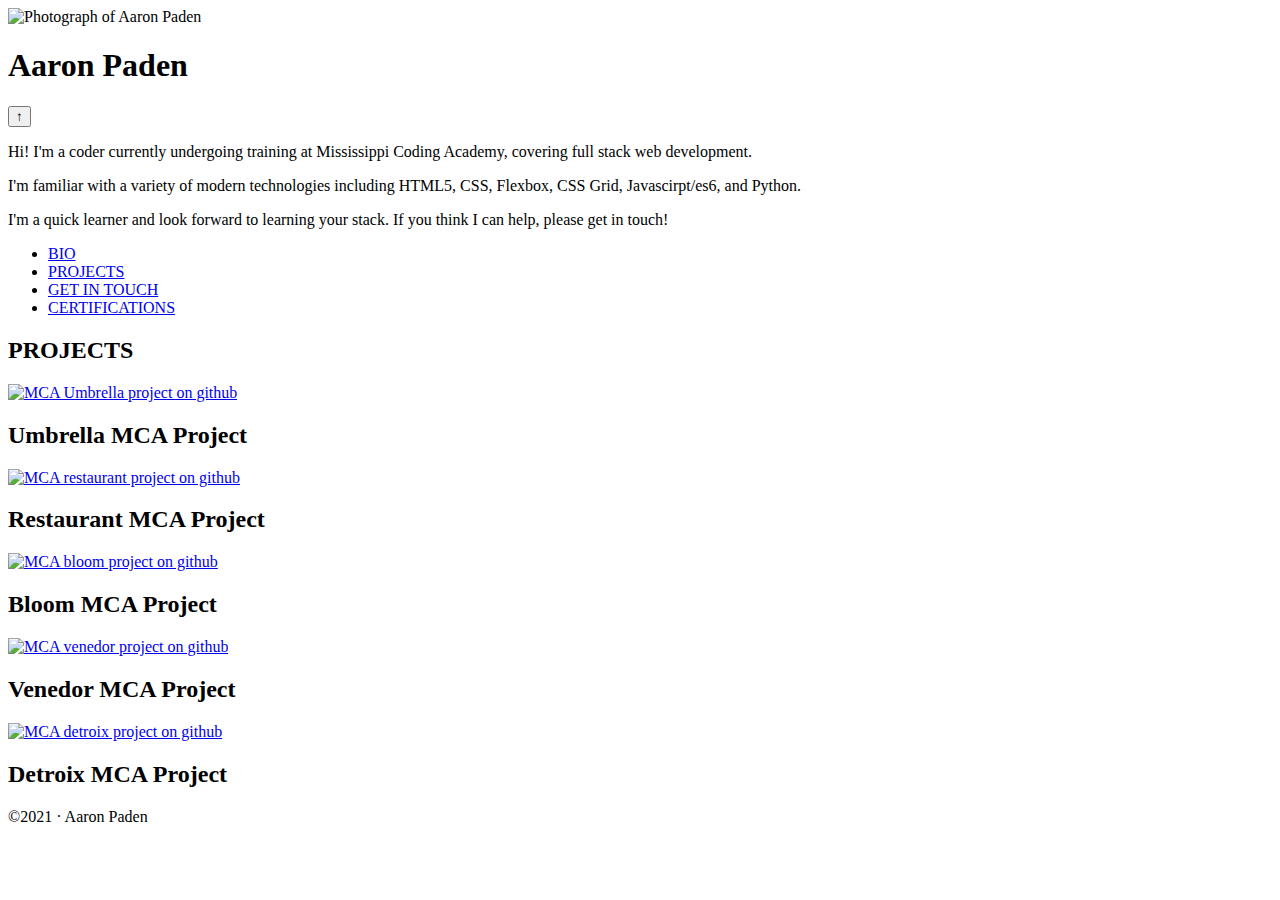
==== index.html @ 952217c9 "Add project cards." ====
<!DOCTYPE html>
<html lang="en">
    <head>
        <meta charset="UTF-8">
        <meta http-equiv="X-UA-Compatible" content="IE=edge">
        <meta name="viewport" content="width=device-width, initial-scale=1.0">
        <link rel="stylesheet" href="css/bootstrap.min.css">
        <script src="js/jquery-3.6.0.min.js"></script>
        <script src="js/popper.min.js"></script>
        <script src="js/bootstrap.min.js"></script>
        <link rel="stylesheet" href="css/style.css">
        <title>Aaron Paden Portfolio</title>
    </head>
    <body>
        <header class="header hero-header">
            <div class="about-box" id="aboutBox">
                <div class="about-header">
                    <img src="media/avatar.jpg" alt="Photograph of Aaron Paden">
                    <h1>Aaron Paden</h1>
                    <button class="btn d-md-none" id="aboutButton">↑</button>
                </div>
                <div class="about-text" id="aboutText">
                    <div class="triangle-border"></div>
                    <p>
                        Hi! I'm a coder currently undergoing training at Mississippi Coding Academy, covering full stack web development.
                    </p>
                    <p>
                        I'm familiar with a variety of modern technologies including HTML5, CSS, Flexbox, CSS Grid, Javascirpt/es6, and Python.
                    </p>
                    <p>
                        I'm a quick learner and look forward to learning your stack. If you think I can help, please get in touch!
                    </p>
                </div>
            </div>
            <nav class="about-nav">
                <ul>
                    <li><a href="bio.html">BIO</a></li>
                    <li><a href="#projects">PROJECTS</a></li>
                    <li><a href="contact.html">GET IN TOUCH</a></li>
                    <li><a href="certs.html">CERTIFICATIONS</a></li>
                </ul>
            </nav>
        </header>
        <main class="main">
            <h2 id="projects">PROJECTS</h2>
            <div class="project-card">
                <a href="https://github.com/AaronBPaden/mca-umbrella"><img src="media/umbrella.png" alt="MCA Umbrella project on github"></a>
                <h2>Umbrella MCA Project</h2>
            </div>
            <div class="project-card">
                <a href="https://github.com/AaronBPaden/mca-restaurant"><img src="media/restaurant.png" alt="MCA restaurant project on github"></a>
                <h2>Restaurant MCA Project</h2>
            </div>
            <div class="project-card">
                <a href="https://github.com/AaronBPaden/bloom"><img src="media/bloom.png" alt="MCA bloom project on github"></a>
                <h2>Bloom MCA Project</h2>
            </div>
            <div class="project-card">
                <a href="https://github.com/AaronBPaden/mca-venedor"><img src="media/venedor.png" alt="MCA venedor project on github"></a>
                <h2>Venedor MCA Project</h2>
            </div>
            <div class="project-card">
                <a href="https://github.com/AaronBPaden/detroix-bootstrap"><img src="media/detroix.png" alt="MCA detroix project on github"></a>
                <h2>Detroix MCA Project</h2>
            </div>
        </main>
        <footer class="footer">
            ©2021 · Aaron Paden
        </footer>
        <script src="js/mca-bio2.js"></script>
    </body>
</html>
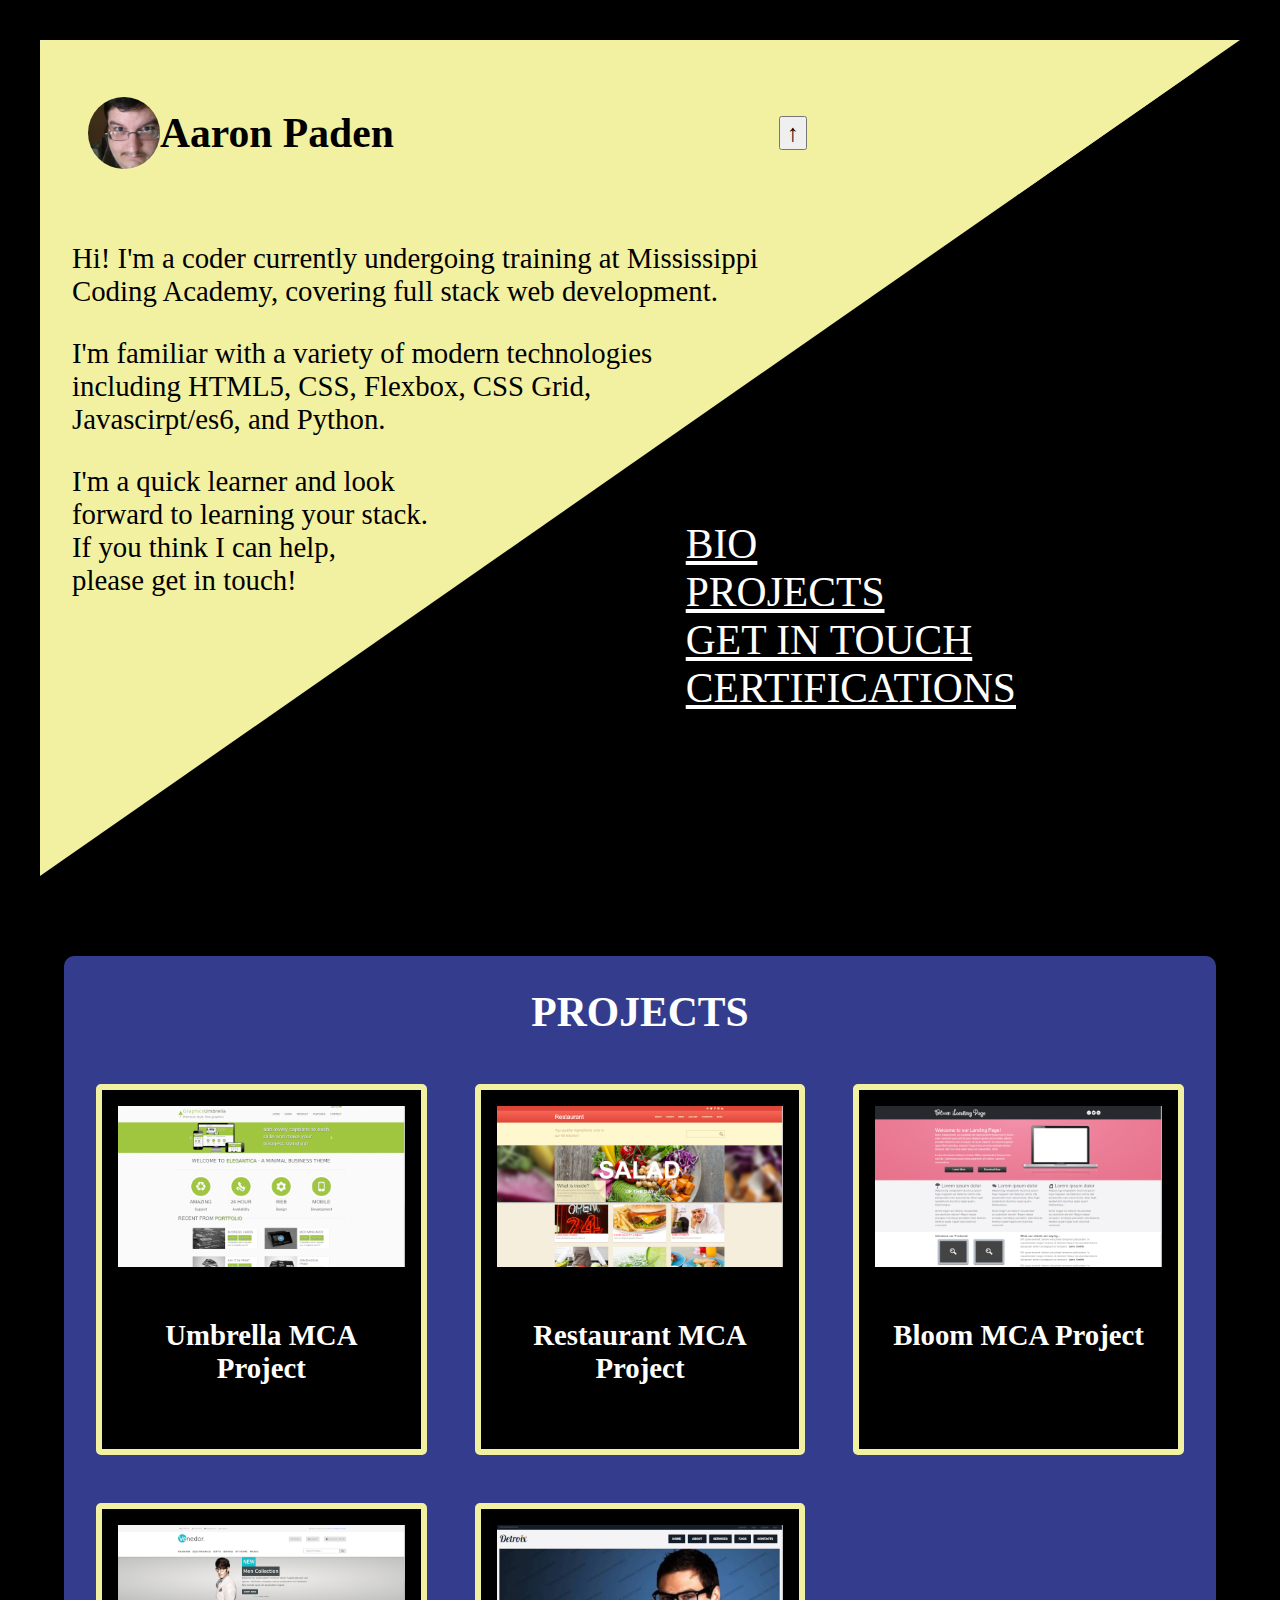
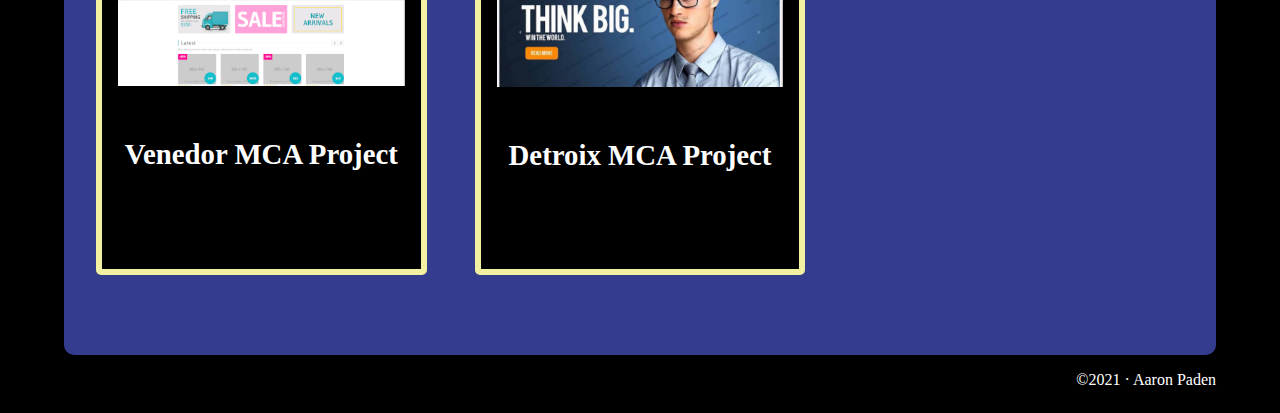
==== commit b50a29d7: "Add projects to main-content-box to give them some color." ====
--- a/index.html
+++ b/index.html
@@ -12,7 +12,7 @@
         <title>Aaron Paden Portfolio</title>
     </head>
     <body>
-        <header class="header hero-header">
+        <header class="header hero-header"> <!-- begin header -->
             <div class="about-box" id="aboutBox">
                 <div class="about-header">
                     <img src="media/avatar.jpg" alt="Photograph of Aaron Paden">
@@ -41,30 +41,34 @@
                 </ul>
             </nav>
         </header>
-        <main class="main">
-            <h2 id="projects">PROJECTS</h2>
-            <div class="project-card">
-                <a href="https://github.com/AaronBPaden/mca-umbrella"><img src="media/umbrella.png" alt="MCA Umbrella project on github"></a>
-                <h2>Umbrella MCA Project</h2>
-            </div>
-            <div class="project-card">
-                <a href="https://github.com/AaronBPaden/mca-restaurant"><img src="media/restaurant.png" alt="MCA restaurant project on github"></a>
-                <h2>Restaurant MCA Project</h2>
-            </div>
-            <div class="project-card">
-                <a href="https://github.com/AaronBPaden/bloom"><img src="media/bloom.png" alt="MCA bloom project on github"></a>
-                <h2>Bloom MCA Project</h2>
-            </div>
-            <div class="project-card">
-                <a href="https://github.com/AaronBPaden/mca-venedor"><img src="media/venedor.png" alt="MCA venedor project on github"></a>
-                <h2>Venedor MCA Project</h2>
-            </div>
-            <div class="project-card">
-                <a href="https://github.com/AaronBPaden/detroix-bootstrap"><img src="media/detroix.png" alt="MCA detroix project on github"></a>
-                <h2>Detroix MCA Project</h2>
+        <main class="main"> <!-- begin main -->
+            <div class="main-content-box">
+                <h2 id="projects">PROJECTS</h2>
+                <div class="projects-container">
+                    <div class="project-card">
+                        <a href="https://github.com/AaronBPaden/mca-umbrella"><img src="media/umbrella.png" alt="MCA Umbrella project on github"></a>
+                        <h3>Umbrella MCA Project</h3>
+                    </div>
+                    <div class="project-card">
+                        <a href="https://github.com/AaronBPaden/mca-restaurant"><img src="media/restaurant.png" alt="MCA restaurant project on github"></a>
+                        <h3>Restaurant MCA Project</h3>
+                    </div>
+                    <div class="project-card">
+                        <a href="https://github.com/AaronBPaden/bloom"><img src="media/bloom.png" alt="MCA bloom project on github"></a>
+                        <h3>Bloom MCA Project</h3>
+                    </div>
+                    <div class="project-card">
+                        <a href="https://github.com/AaronBPaden/mca-venedor"><img src="media/venedor.png" alt="MCA venedor project on github"></a>
+                        <h3>Venedor MCA Project</h3>
+                    </div>
+                    <div class="project-card">
+                        <a href="https://github.com/AaronBPaden/detroix-bootstrap"><img src="media/detroix.png" alt="MCA detroix project on github"></a>
+                        <h3>Detroix MCA Project</h3>
+                    </div>
+                </div>
             </div>
         </main>
-        <footer class="footer">
+        <footer class="footer"> <!-- begin footer -->
             ©2021 · Aaron Paden
         </footer>
         <script src="js/mca-bio2.js"></script>
--- a/css/style.css
+++ b/css/style.css
@@ -0,0 +1,369 @@
+/* global section */
+
+:root {
+    --primary: #f1f1a1;
+    --secondary: #343D8D;
+    /* TODO: replace this with a google fonts version. */
+    --font: "Lato"
+}
+
+html {
+    scroll-behavior: smooth;
+}
+
+/* We'll set this as needed rather than relying on the default values. */
+h1,
+h2,
+h3 {
+    margin: 0;
+    padding: 0;
+}
+
+body {
+    background: black;
+    color: white;
+    font-family: var(--font);
+}
+
+ul {
+    list-style: none;
+    padding: 0;
+}
+
+/* header section */
+
+.header {
+    position: relative;
+    margin-bottom: 3rem;
+}
+
+.header-content {
+    position: relative;
+    display: flex;
+    flex-direction: column;
+    align-items: flex-start;
+    justify-content: space-between;
+    color: black;
+}
+
+.about-header {
+    padding: 1rem;
+    width: 100%;
+    background: var(--primary);
+}
+
+@media (min-width: 768px) {
+    .triangle {
+        position: absolute;
+        top: 0;
+        right: 0;
+        left: 0;
+        /* This works around an issue where about-header visibly extends 1px beyond the triangle. */
+        bottom: -1px;
+        background: var(--primary);
+        clip-path: polygon(0% 0%, 0% 100%, 30% 100%, 40% 0%, 40% 0%)
+    }
+    .header {
+        background: black;
+    }
+    .header-content {
+        margin: auto;
+        width: 90vw;
+    }
+    .about-header {
+        width: auto;
+    }
+}
+
+.header-nav {
+    display: flex;
+    flex-direction: column;
+    justify-content: center;
+    align-items: center;
+    margin-top: 1rem;
+    width: 100%;
+    color: gray;
+    font-weight: bold;
+    font-size: clamp(1.5rem, 1rem + 1vw, 3rem);
+}
+
+.header-nav a {
+    color: white;
+}
+
+.header-nav a:hover {
+    color: var(--secondary);
+}
+
+.header-content .nav {
+    flex-direction: column;
+    align-items: center;
+}
+
+@media (min-width: 768px) {
+    .header-nav {
+        margin-top: 0;
+    }
+
+    .header-nav,
+    .header-nav .nav-item {
+        width: auto;
+    }
+
+    .header-content {
+        flex-direction: row;
+        align-items: center;
+    }
+
+    .header-content .nav {
+        flex-direction: row;
+        align-items: center;
+    }
+}
+
+.header h1 {
+    display: inline;
+    /* see: https://css-tricks.com/simplified-fluid-typography/ */
+    font-size: clamp(1.5rem, 1rem + 2vw, 6rem);
+}
+
+.nav .nav-item {
+    margin-right: 1rem;
+}
+
+.nav .nav-item:last-child {
+    margin-right: 0;
+}
+
+.nav .btn:hover {
+    filter: grayscale(50%);
+}
+
+/* about section */
+
+.hero-header {
+    position: relative;
+    background: black;
+}
+
+@media (min-width: 768px) {
+    .hero-header {
+        height: 100vh;
+    }
+}
+
+.about-box {
+    padding: 1rem;
+    height: 15vh;
+    margin-bottom: 2rem;
+    background: var(--primary);
+    color: black;
+    overflow: hidden;
+    transition-property: height;
+    transition-duration: 1s;
+}
+
+.about-text {
+    margin-top: 3rem;
+    font-size: clamp(1rem, 1rem + 1vw, 3rem);
+    /* font-size: 5rem; */
+    visibility: hidden;
+}
+
+@media (min-width: 768px) {
+    .about-box {
+        /* see https://stackoverflow.com/questions/485827/css-100-height-with-padding-margin */
+        position: absolute;
+        top: 0;
+        right: 0;
+        left: 0;
+        bottom: 0;
+        margin: 2rem;
+        padding: 2rem;
+        height: auto;
+        /* see: https://stackoverflow.com/questions/31149144/how-to-use-clip-path-with-text-inside-the-div */
+        clip-path: polygon(0% 0%, 0% 100%, 100% 0%);
+    }
+
+    .about-text {
+        visibility: visible;
+    }
+}
+
+.about-header {
+    display: flex;
+    align-items: center;
+    height: 10vh;
+}
+
+.about-header button {
+    margin: auto;
+    font-size: 1.5rem;
+    font-style: bold;
+}
+
+.about-header img {
+    display: inline;
+    height: 80%;
+    border-radius: 50%;
+}
+
+@media (min-width: 768px) {
+    .triangle-border {
+        float: right;
+        width: 100vw;
+        height: 70vh;
+        /* this resource helped: https://www.youtube.com/watch?v=sifXs4XVK7g */
+        /* shape-outside: polygon(5.49% 96.56%, 5.49% 96.56%, 84.98% -11.59%); */
+        shape-outside: polygon(5.54% 96.56%, 5.54% 99.33%, 87.27% -10.80%);
+        shape-margin: 2rem;
+    }
+}
+
+.about-nav {
+    display: flex;
+    flex-direction: column;
+    justify-content: center;
+    align-items: center;
+}
+
+@media (min-width: 768px) {
+    .about-nav {
+        position: absolute;
+        display: inline-block;
+        bottom: 20vh;
+        right: 20vw;
+    }
+}
+
+.about-nav a {
+    color: white;
+    font-size: clamp(1.5rem, 1rem + 2vw, 6rem);
+}
+
+.about-nav a:hover {
+    color: var(--secondary);
+}
+
+/* projects section */
+
+.main {
+    width: 90vw;
+    margin: auto;
+}
+
+.main > h2 {
+    margin: 3rem;
+    text-align: center;
+    font-size: clamp(1.5rem, 1rem + 2vw, 6rem);
+}
+
+.projects-container {
+    display: flex;
+    flex-direction: column;
+    grid-gap: 3rem;
+    margin: 3rem 0;
+}
+
+@media (min-width: 768px) {
+    .projects-container {
+        display: grid;
+        grid-template-rows: repeat(2, 1fr);
+        grid-template-columns: repeat(3, 1fr);
+    }
+}
+
+.project-card {
+    padding: 1rem;
+    border: 6px solid var(--primary);
+    border-radius: 5px;
+    background: black;
+}
+
+.project-card img {
+    width: 100%;
+}
+
+.project-card h3 {
+    text-align: center;
+    margin-top: 1rem;
+}
+
+/* main section */
+
+.main-content-box {
+    padding: 1rem;
+    background: var(--secondary);
+    border-radius: 10px;
+}
+
+@media (min-width: 768px) {
+    .main-content-box {
+        padding: 2rem;
+    }
+}
+
+.main-content-box h2 {
+    margin-bottom: 3rem;
+    text-align: center;
+    font-size: clamp(1.5rem, 1rem + 2vw, 6rem);
+    font-weight: bold;
+}
+
+.main-content-box h3 {
+    margin: 3rem 0;
+    font-size: clamp(1.5rem, 1rem + 1vw, 3rem);
+    font-weight: bold;
+}
+
+.socials img {
+    margin-right: 1rem;
+    width: 3rem;
+    filter: invert(100%);
+}
+.socials img:hover {
+    filter: invert(80%);
+}
+
+.main-content-box input:focus,
+.main-content-box textarea:focus {
+    outline: 3px solid var(--primary);
+}
+
+.submit-box {
+    display: flex;
+    justify-content: flex-end;
+}
+
+.submit-box > .btn {
+    background: var(--primary);
+    color: black;
+    font-weight: bold;
+}
+
+.cert-carousel {
+    display: flex;
+    justify-content: space-between;
+}
+
+.cert-carousel > button {
+    font-weight: bold;
+    font-size: 2rem;
+    color: white;
+}
+.cert-carousel > button:hover {
+    color: var(--primary);
+}
+
+.cert-carousel > button:active {
+    outline-color: var(--primary);
+}
+
+/* footer section */
+
+.footer {
+    width: 90vw;
+    margin: auto;
+    padding: 1rem 0;
+    text-align: right;
+}
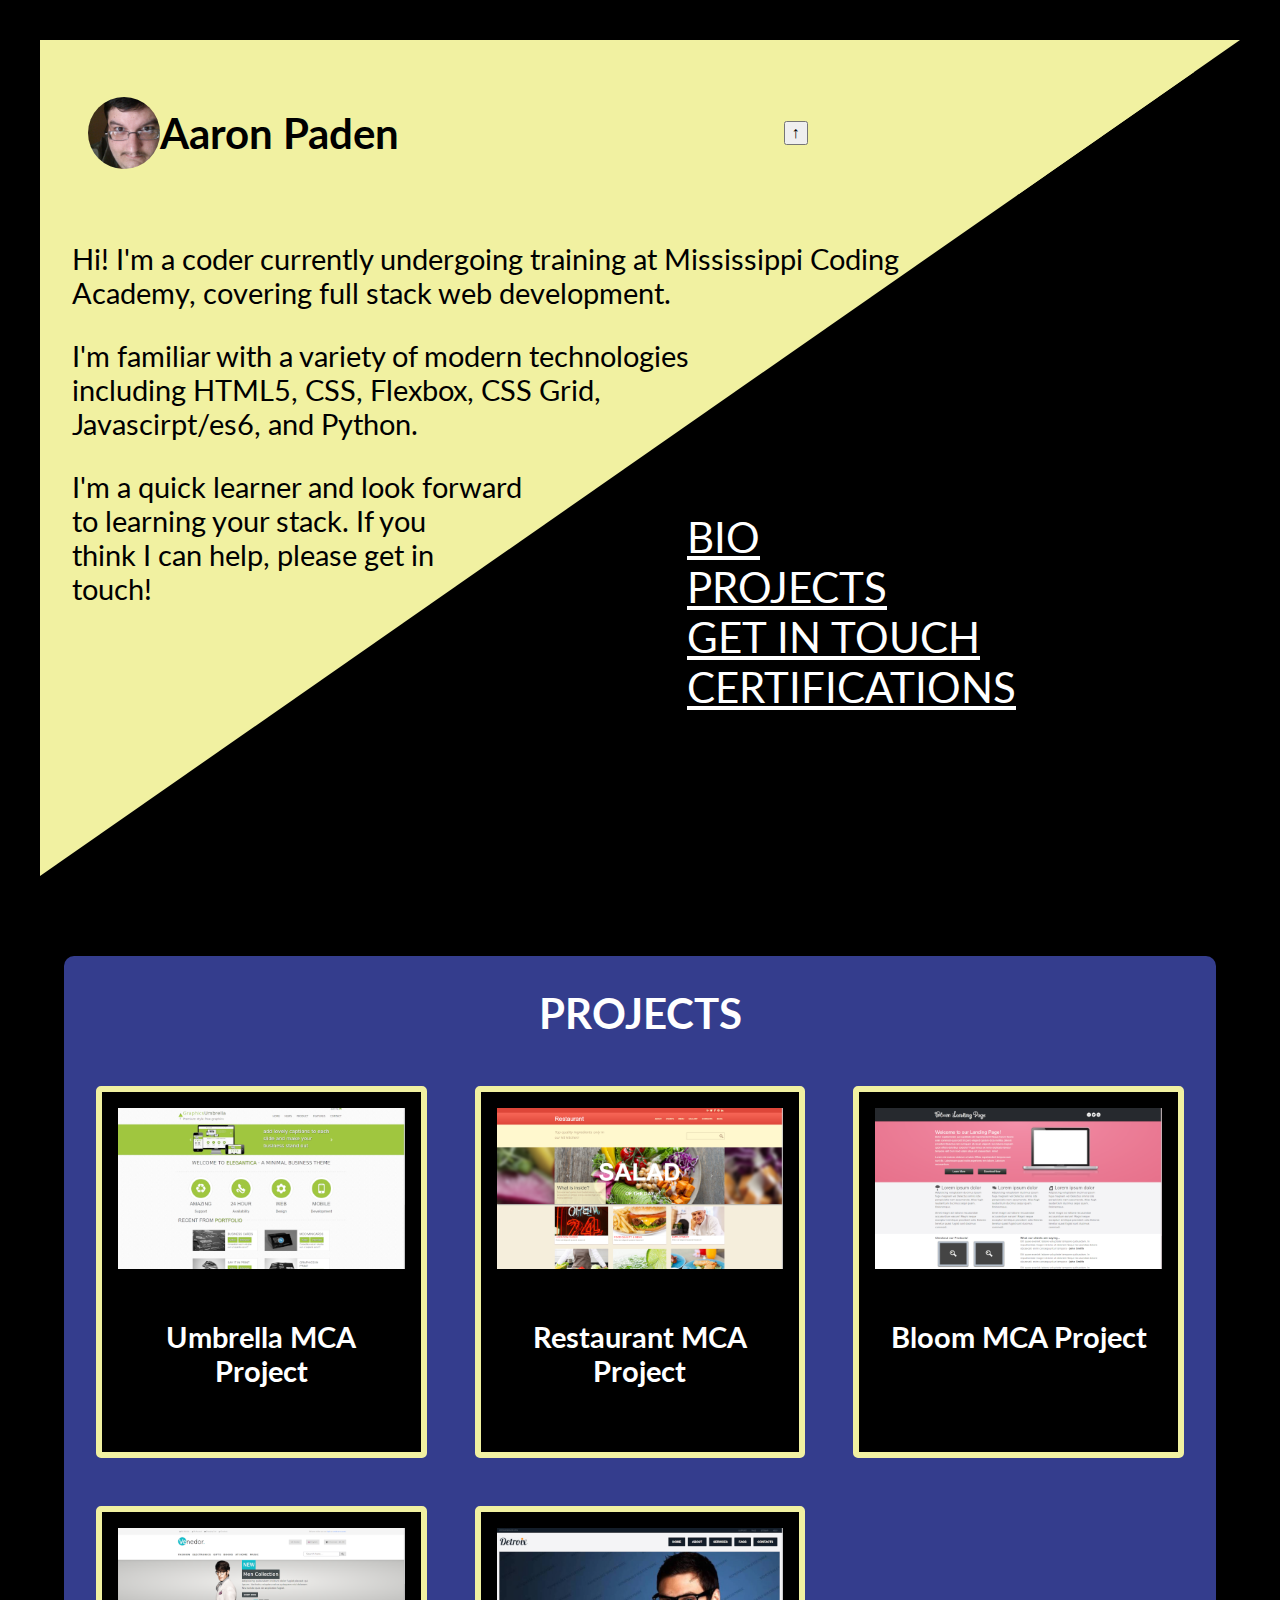
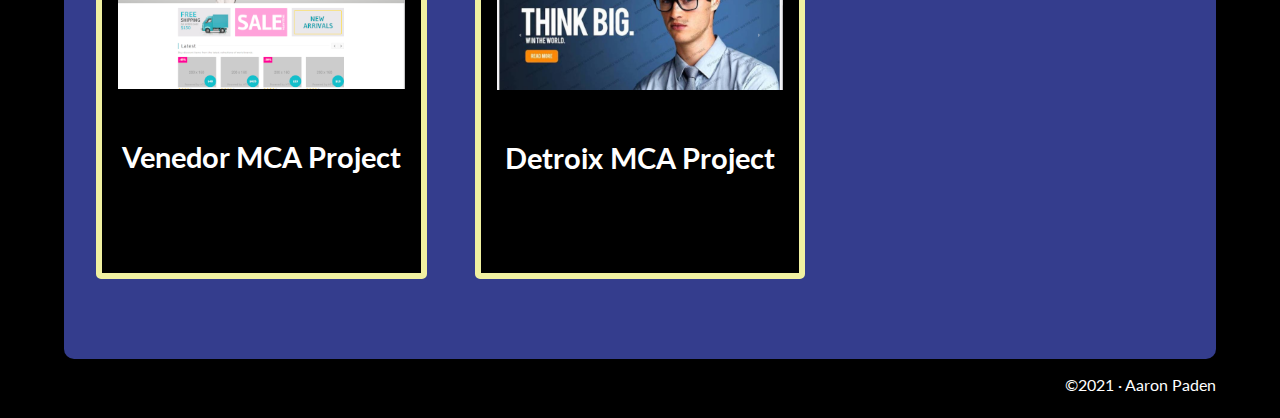
==== commit b0ed8ef9: "Add google font." ====
--- a/index.html
+++ b/index.html
@@ -8,6 +8,9 @@
         <script src="js/jquery-3.6.0.min.js"></script>
         <script src="js/popper.min.js"></script>
         <script src="js/bootstrap.min.js"></script>
+        <link rel="preconnect" href="https://fonts.googleapis.com">
+        <link rel="preconnect" href="https://fonts.gstatic.com" crossorigin>
+        <link href="https://fonts.googleapis.com/css2?family=Lato:wght@400;700&display=swap" rel="stylesheet">
         <link rel="stylesheet" href="css/style.css">
         <title>Aaron Paden Portfolio</title>
     </head>
--- a/css/style.css
+++ b/css/style.css
@@ -3,8 +3,7 @@
 :root {
     --primary: #f1f1a1;
     --secondary: #343D8D;
-    /* TODO: replace this with a google fonts version. */
-    --font: "Lato"
+    --font: 'Lato', sans-serif;
 }
 
 html {
@@ -47,8 +46,11 @@
 }
 
 .about-header {
+    display: flex;
+    align-items: center;
     padding: 1rem;
     width: 100%;
+    height: 10vh;
     background: var(--primary);
 }
 
@@ -190,15 +192,9 @@
     }
 }
 
-.about-header {
-    display: flex;
-    align-items: center;
-    height: 10vh;
-}
-
 .about-header button {
     margin: auto;
-    font-size: 1.5rem;
+    font-size: 1rem;
     font-style: bold;
 }
 
@@ -215,7 +211,8 @@
         height: 70vh;
         /* this resource helped: https://www.youtube.com/watch?v=sifXs4XVK7g */
         /* shape-outside: polygon(5.49% 96.56%, 5.49% 96.56%, 84.98% -11.59%); */
-        shape-outside: polygon(5.54% 96.56%, 5.54% 99.33%, 87.27% -10.80%);
+        /* shape-outside: polygon(5.54% 96.56%, 5.54% 99.33%, 87.27% -10.80%); */
+        shape-outside: polygon(6.11% 102.07%, 5.49% 107.45%, 90.24% -5.87%);
         shape-margin: 2rem;
     }
 }
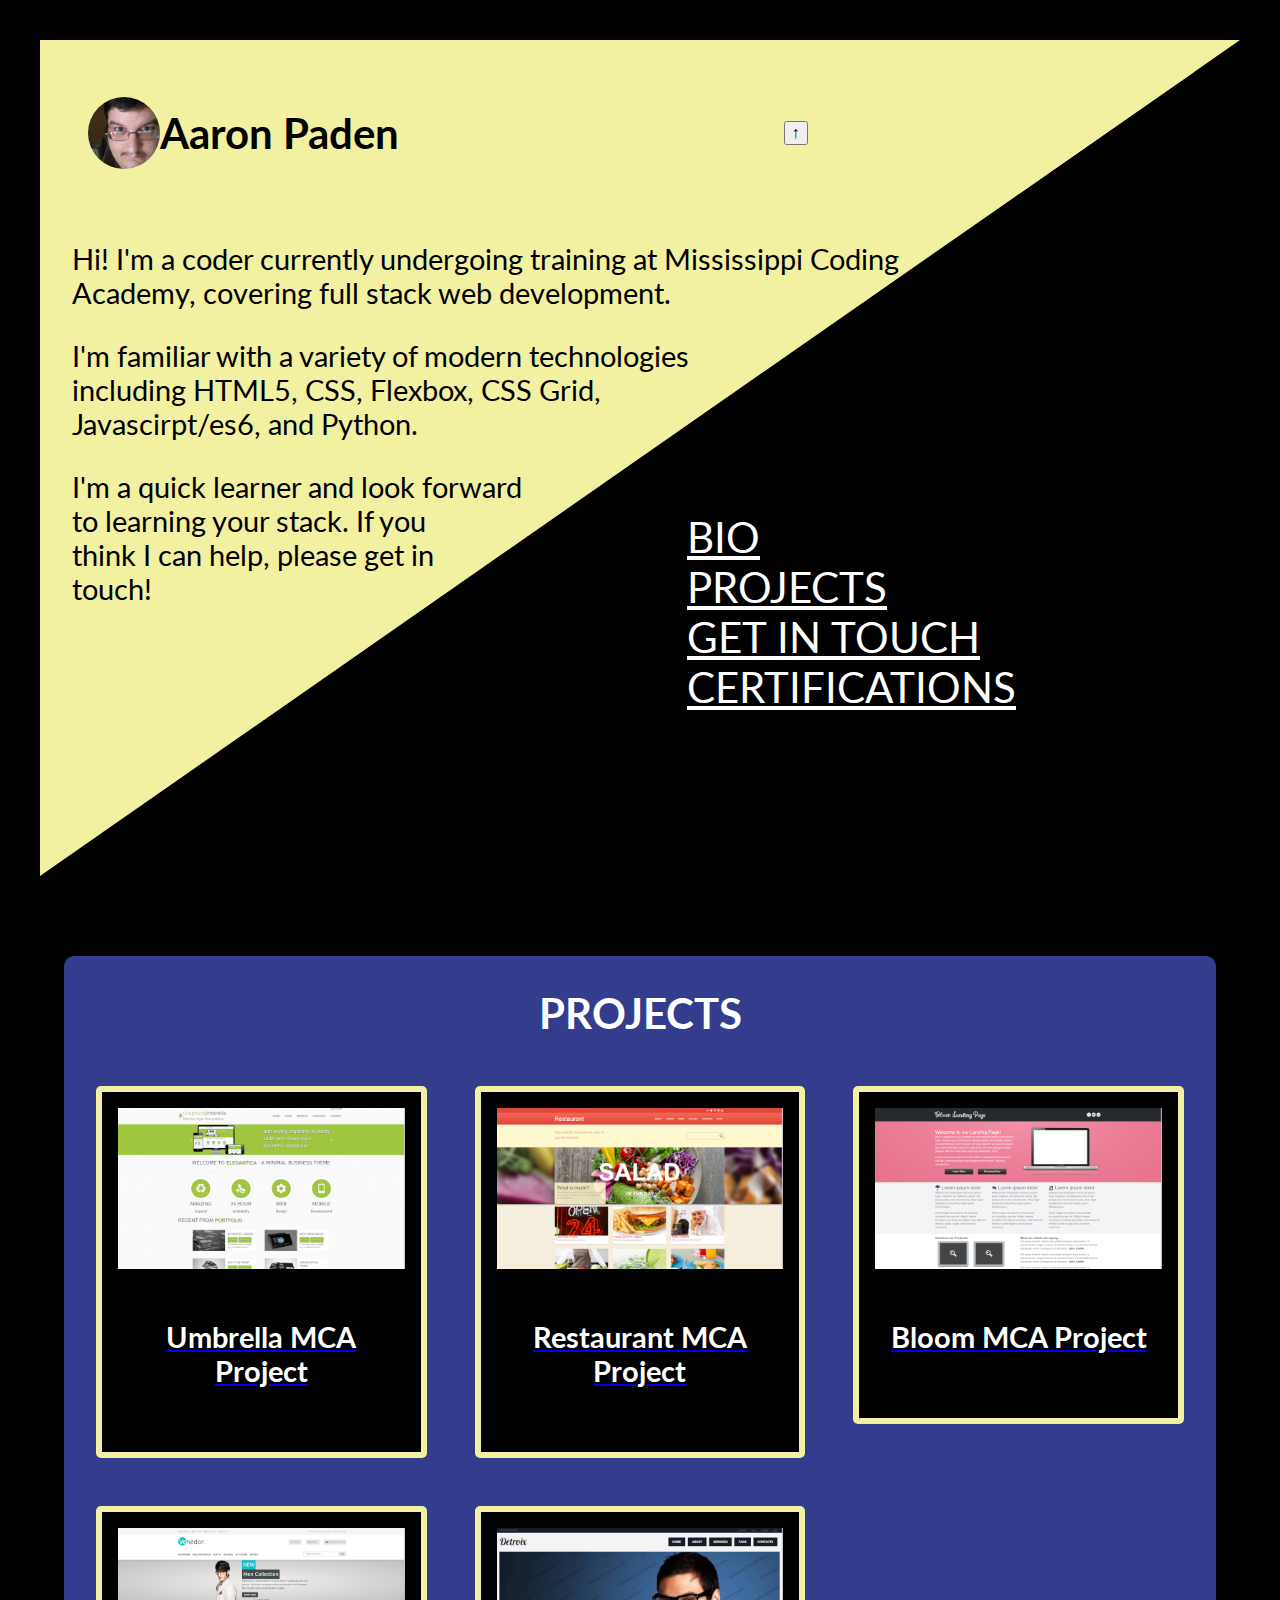
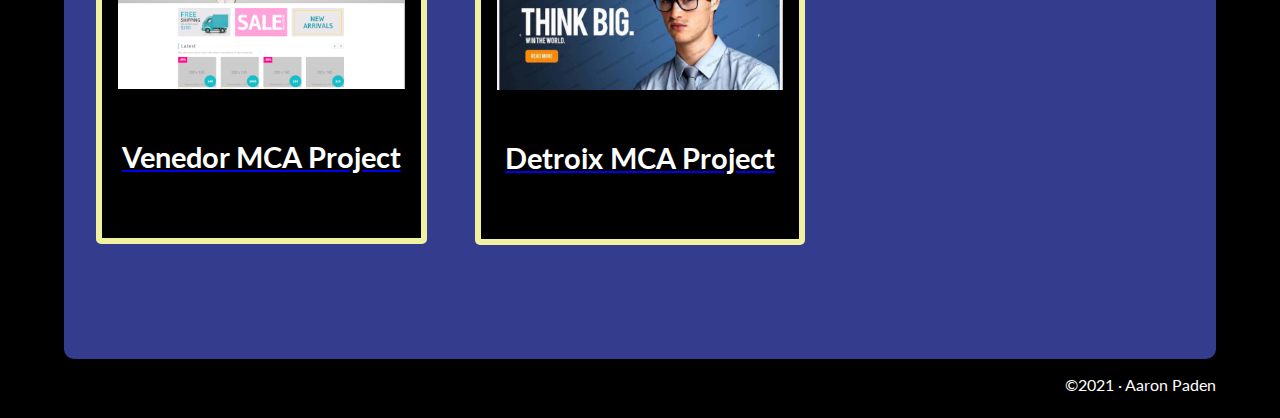
==== commit 4fc64ff5: "Put link around project-card instead of the image." ====
--- a/index.html
+++ b/index.html
@@ -48,26 +48,36 @@
             <div class="main-content-box">
                 <h2 id="projects">PROJECTS</h2>
                 <div class="projects-container">
+                    <a href="https://github.com/AaronBPaden/mca-umbrella">
                     <div class="project-card">
-                        <a href="https://github.com/AaronBPaden/mca-umbrella"><img src="media/umbrella.png" alt="MCA Umbrella project on github"></a>
+                        <img src="media/umbrella.png" alt="MCA Umbrella project on github">
                         <h3>Umbrella MCA Project</h3>
                     </div>
+                    </a>
+                    <a href="https://github.com/AaronBPaden/mca-restaurant">
                     <div class="project-card">
-                        <a href="https://github.com/AaronBPaden/mca-restaurant"><img src="media/restaurant.png" alt="MCA restaurant project on github"></a>
+                        <img src="media/restaurant.png" alt="MCA restaurant project on github">
                         <h3>Restaurant MCA Project</h3>
                     </div>
+                    </a>
+                    <a href="https://github.com/AaronBPaden/bloom">
                     <div class="project-card">
-                        <a href="https://github.com/AaronBPaden/bloom"><img src="media/bloom.png" alt="MCA bloom project on github"></a>
+                        <img src="media/bloom.png" alt="MCA bloom project on github">
                         <h3>Bloom MCA Project</h3>
                     </div>
+                    </a>
+                    <a href="https://github.com/AaronBPaden/mca-venedor">
                     <div class="project-card">
-                        <a href="https://github.com/AaronBPaden/mca-venedor"><img src="media/venedor.png" alt="MCA venedor project on github"></a>
+                        <img src="media/venedor.png" alt="MCA venedor project on github">
                         <h3>Venedor MCA Project</h3>
                     </div>
+                    </a>
+                    <a href="https://github.com/AaronBPaden/detroix-bootstrap">
                     <div class="project-card">
-                        <a href="https://github.com/AaronBPaden/detroix-bootstrap"><img src="media/detroix.png" alt="MCA detroix project on github"></a>
+                        <img src="media/detroix.png" alt="MCA detroix project on github">
                         <h3>Detroix MCA Project</h3>
                     </div>
+                    </a>
                 </div>
             </div>
         </main>
--- a/css/style.css
+++ b/css/style.css
@@ -277,6 +277,10 @@
     background: black;
 }
 
+a .project-card {
+    color: white;
+}
+
 .project-card img {
     width: 100%;
 }
@@ -348,12 +352,23 @@
     font-size: 2rem;
     color: white;
 }
-.cert-carousel > button:hover {
+.cert-carousel > .btn:hover {
     color: var(--primary);
+}
+
+/* Thanks to Jordan Wallace for reminding us of all of these while debugging */
+.cert-carousel > .btn:hover,
+.cert-carousel > .btn:active,
+.cert-carousel > .btn:focus {
+        outline: 2px solid var(--primary);
 }
 
 .cert-carousel > button:active {
     outline-color: var(--primary);
+}
+
+.cert-carousel img {
+    margin: auto;
 }
 
 /* footer section */
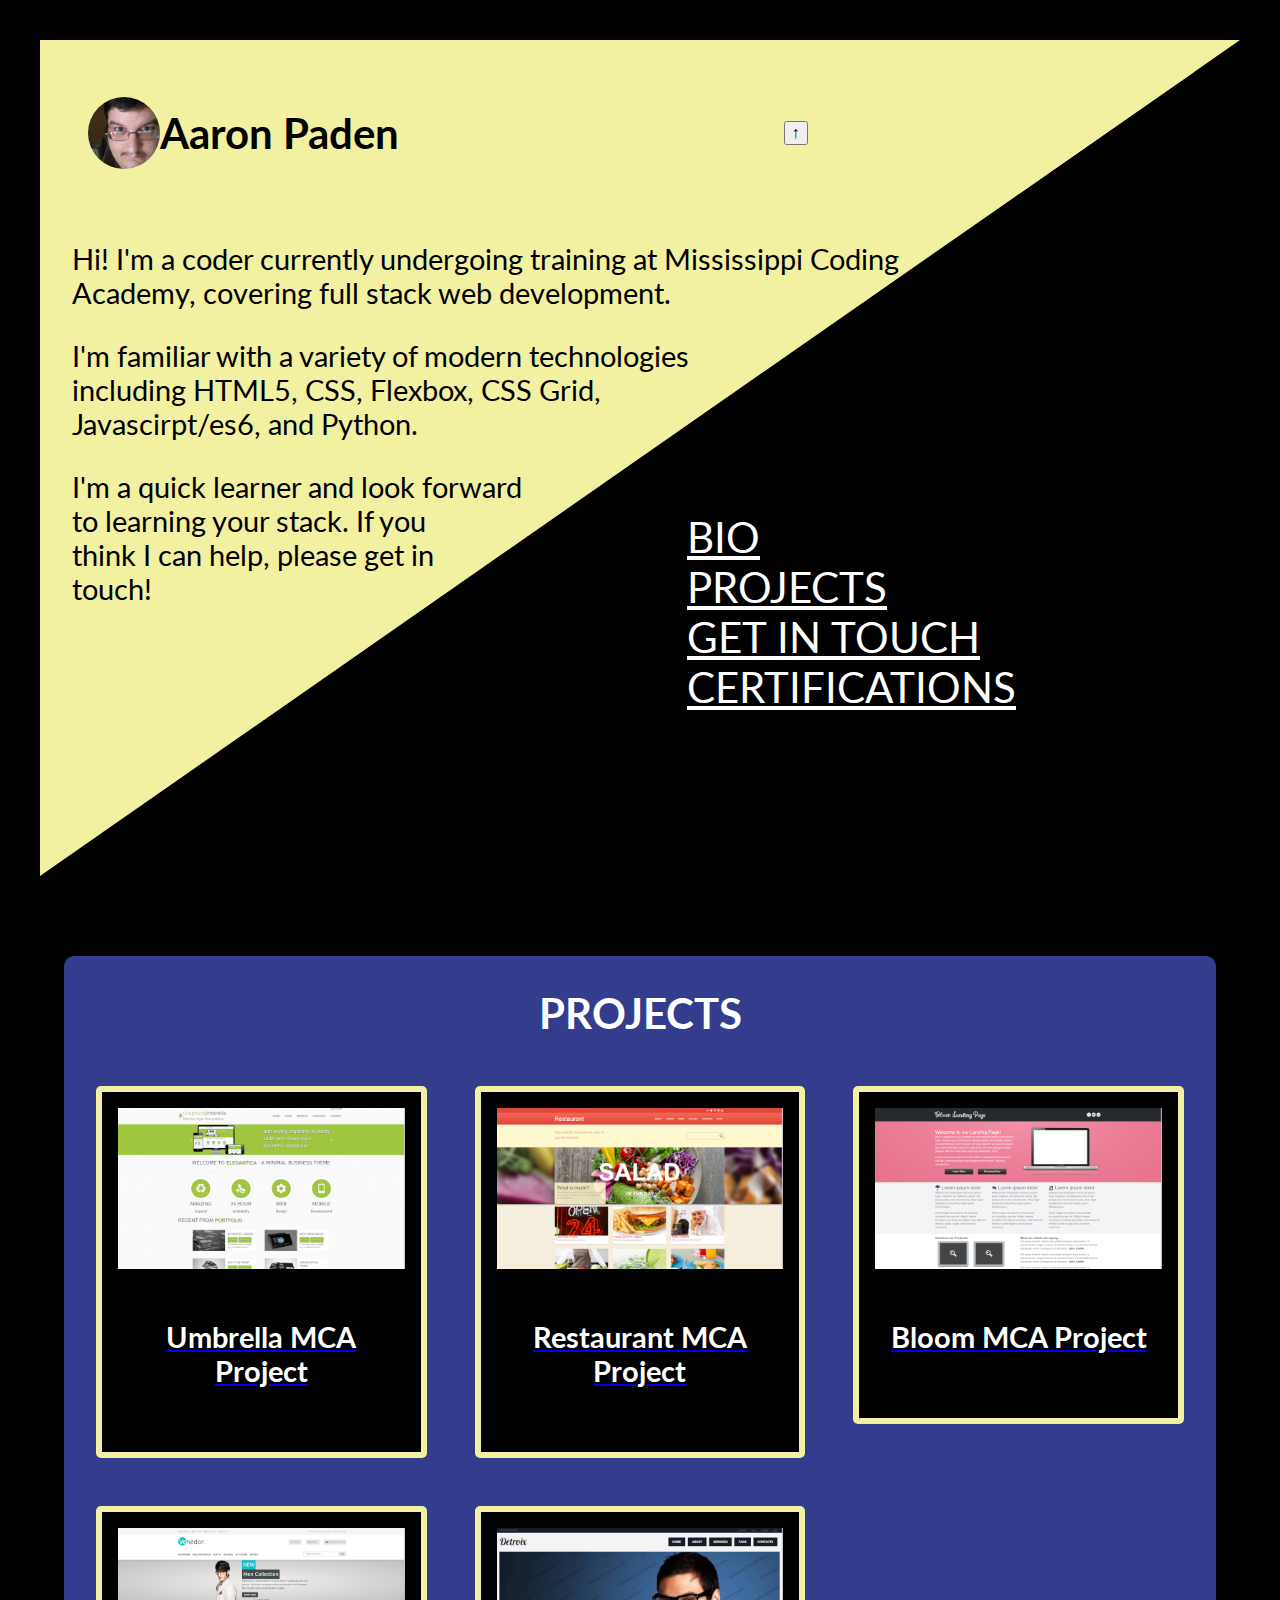
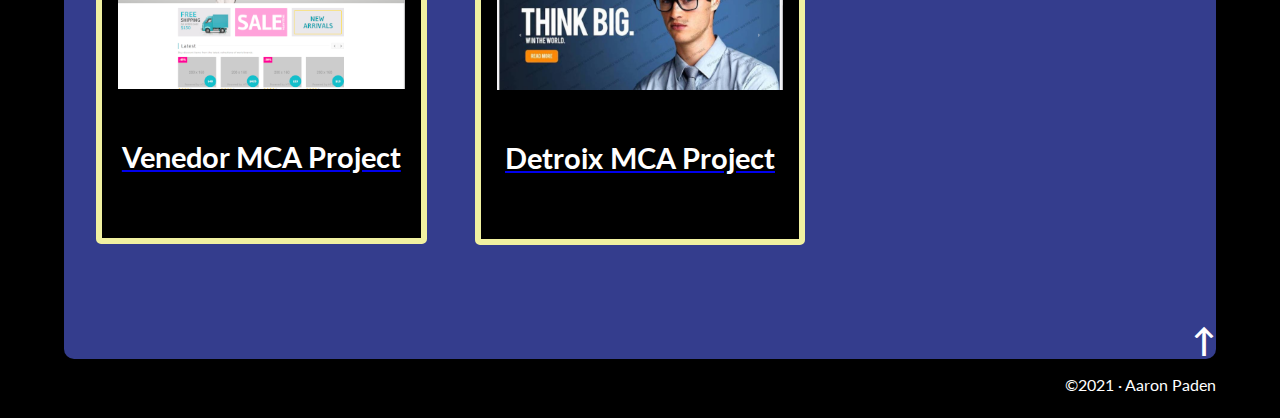
==== commit 857f6db5: "Add button to return to header in index.html." ====
--- a/index.html
+++ b/index.html
@@ -15,7 +15,7 @@
         <title>Aaron Paden Portfolio</title>
     </head>
     <body>
-        <header class="header hero-header"> <!-- begin header -->
+        <header class="header hero-header" id="header"> <!-- begin header -->
             <div class="about-box" id="aboutBox">
                 <div class="about-header">
                     <img src="media/avatar.jpg" alt="Photograph of Aaron Paden">
@@ -79,6 +79,7 @@
                     </div>
                     </a>
                 </div>
+                <a href="#header"><div class="btn to-top">↑</div></a>
             </div>
         </main>
         <footer class="footer"> <!-- begin footer -->
--- a/css/style.css
+++ b/css/style.css
@@ -290,9 +290,22 @@
     margin-top: 1rem;
 }
 
+.to-top {
+    position: absolute;
+    right: 0;
+    bottom: 0;
+    font-weight: bold;
+    font-size: 2rem;
+    color: white;
+}
+.to-top:hover {
+    color: var(--primary);
+}
+
 /* main section */
 
 .main-content-box {
+    position: relative;
     padding: 1rem;
     background: var(--secondary);
     border-radius: 10px;
